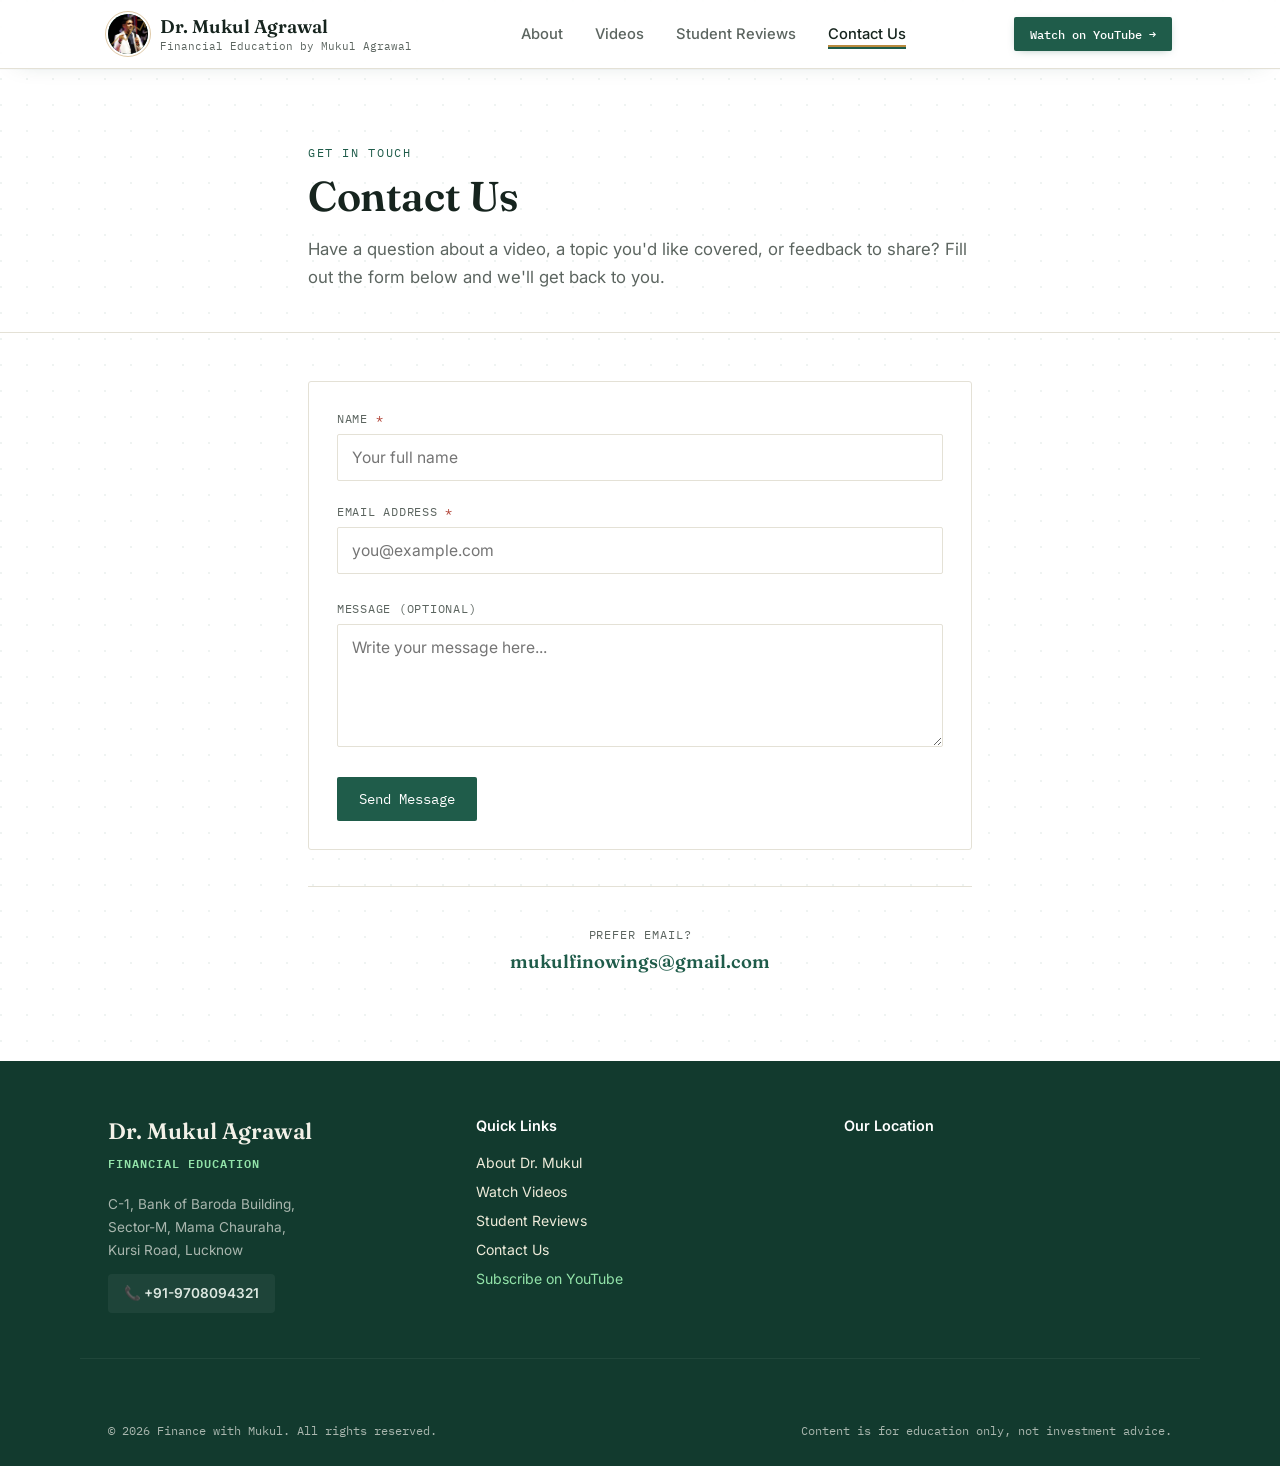
==== contact-us.html @ e3c905b5 "Initial commit" ====
﻿<!DOCTYPE html>
<html lang="en">
<head>
<meta charset="UTF-8">
<meta name="viewport" content="width=device-width, initial-scale=1.0">
<title>Contact Us — Dr. Mukul Agrawal</title>
<meta name="description" content="Financial Education by Mukul Agrawal. Learn about stock markets, mutual funds, and advanced investment strategies.">
<link rel="canonical" href="https://mukulagrawal.example.com/contact-us.html">
<meta property="og:title" content="Contact Us — Dr. Mukul Agrawal">
<meta property="og:description" content="Financial Education by Mukul Agrawal. Learn about stock markets, mutual funds, and advanced investment strategies.">
<meta property="og:type" content="website">
<meta property="og:url" content="https://mukulagrawal.example.com/contact-us.html">
<meta property="og:image" content="https://mukulagrawal.example.com/img/mukul-sir-2026.jpg">
<meta name="twitter:card" content="summary_large_image">
<meta name="twitter:title" content="Contact Us — Dr. Mukul Agrawal">
<meta name="twitter:description" content="Financial Education by Mukul Agrawal. Learn about stock markets, mutual funds, and advanced investment strategies.">
<meta name="twitter:image" content="https://mukulagrawal.example.com/img/mukul-sir-2026.jpg">

<link rel="stylesheet" href="css/style.min.css?v=1784105107753">
</head>
<body>

<div id="header-placeholder"></div>
<main>

<!-- CONTACT HERO -->
<section style="padding-top:64px;padding-bottom:24px;">
  <div class="wrap" style="max-width:720px;">
    <p class="eyebrow">Get in Touch</p>
    <h1 class="display" style="font-size:2.6rem;line-height:1.1;margin:14px 0 16px;font-weight:600;">
      Contact Us
    </h1>
    <p style="font-size:1.05rem;line-height:1.65;color:var(--muted);">
      Have a question about a video, a topic you'd like covered, or feedback to share? Fill out the
      form below and we'll get back to you.
    </p>
  </div>
</section>

<!-- CONTACT FORM -->
<section class="section-border" style="padding-top:48px;">
  <div class="wrap" style="max-width:720px;">
    <form id="contactForm" class="card" novalidate>
      <div style="margin-bottom:22px;">
        <label for="cf-name" style="display:block;font-family:'IBM Plex Mono',monospace;font-size:0.78rem;text-transform:uppercase;letter-spacing:0.06em;color:var(--muted);margin-bottom:8px;">
          Name <span style="color:#B3483C;">*</span>
        </label>
        <input type="text" id="cf-name" name="name" required
          style="width:100%;padding:13px 14px;border:1px solid var(--line);border-radius:2px;font-family:'Inter',sans-serif;font-size:0.98rem;background:var(--paper);color:var(--ink);"
          placeholder="Your full name">
        <div class="cf-error" data-for="cf-name" style="display:none;color:#B3483C;font-size:0.8rem;margin-top:6px;font-family:'IBM Plex Mono',monospace;">Please enter your name.</div>
      </div>

      <div style="margin-bottom:26px;">
        <label for="cf-email" style="display:block;font-family:'IBM Plex Mono',monospace;font-size:0.78rem;text-transform:uppercase;letter-spacing:0.06em;color:var(--muted);margin-bottom:8px;">
          Email Address <span style="color:#B3483C;">*</span>
        </label>
        <input type="email" id="cf-email" name="email" required
          style="width:100%;padding:13px 14px;border:1px solid var(--line);border-radius:2px;font-family:'Inter',sans-serif;font-size:0.98rem;background:var(--paper);color:var(--ink);"
          placeholder="you@example.com">
        <div class="cf-error" data-for="cf-email" style="display:none;color:#B3483C;font-size:0.8rem;margin-top:6px;font-family:'IBM Plex Mono',monospace;">Please enter a valid email address.</div>
      </div>

      <div style="margin-bottom:26px;">
        <label for="cf-message" style="display:block;font-family:'IBM Plex Mono',monospace;font-size:0.78rem;text-transform:uppercase;letter-spacing:0.06em;color:var(--muted);margin-bottom:8px;">
          Message (optional)
        </label>
        <textarea id="cf-message" name="message" rows="5"
          style="width:100%;padding:13px 14px;border:1px solid var(--line);border-radius:2px;font-family:'Inter',sans-serif;font-size:0.98rem;background:var(--paper);color:var(--ink);resize:vertical;"
          placeholder="Write your message here..."></textarea>
      </div>

      <button type="submit" class="btn btn-primary" style="border:none;cursor:pointer;font-size:0.88rem;">Send Message</button>
      <span id="cf-success" style="display:none;margin-left:16px;color:var(--green);font-family:'IBM Plex Mono',monospace;font-size:0.85rem;">âœ“ Thanks! Your message has been noted.</span>
    </form>

    <!-- MAIL ID OPTION -->
    <div style="margin-top:36px;padding-top:28px;border-top:1px solid var(--line);text-align:center;">
      <p class="mono" style="font-size:0.72rem;color:var(--muted);text-transform:uppercase;letter-spacing:0.08em;margin-bottom:8px;">
        Prefer email?
      </p>
      <a href="mailto:mukulfinowings@gmail.com" style="font-family:'Fraunces',serif;font-size:1.15rem;font-weight:600;color:var(--green);text-decoration:none;">
        mukulfinowings@gmail.com
      </a>
    </div>
  </div>
</section>



</main>
<div id="footer-placeholder"></div>

<script src="js/main.min.js?v=1784105107753"></script>
</body>
</html>
---- css/style.min.css ----
﻿/* --- From index.html --- */

@import url('https://fonts.googleapis.com/css2?family=Fraunces:opsz,wght@9..144,400;9..144,500;9..144,600;9..144,700&family=Inter:wght@400;500;600;700&family=IBM+Plex+Mono:wght@400;500&display=swap');

:root{
  --ink:#16241E;
  --paper:#FFFFFF;
  --paper-alt:#F7F6F1;
  --line:#E4E1D6;
  --green:#1F5C4A;
  --green-deep:#123A2E;
  --gold:#B98A3E;
  --muted:#5C6560;
}

*{box-sizing:border-box;}
html{scroll-behavior:smooth;}
body{
  margin:0;
  background:
    radial-gradient(circle at 1px 1px, rgba(31,92,74,0.07) 1px, transparent 0) 0 0/26px 26px,
    var(--paper);
  color:var(--ink);
  font-family:'Inter',sans-serif;
  -webkit-font-smoothing:antialiased;
  overflow-x:hidden;
  width:100%;
}

a{color:inherit;}

.display{
  font-family:'Fraunces',serif;
  font-optical-sizing:auto;
  letter-spacing:-0.01em;
}

.mono{
  font-family:'IBM Plex Mono',monospace;
  letter-spacing:0.02em;
}

.eyebrow{
  font-family:'IBM Plex Mono',monospace;
  font-size:0.72rem;
  letter-spacing:0.14em;
  text-transform:uppercase;
  color:var(--green);
}

/* ---------- Nav ---------- */
.nav{
  position:sticky;
  top:0;
  z-index:50;
  background:rgba(255,255,255,0.85);
  backdrop-filter:blur(14px) saturate(140%);
  -webkit-backdrop-filter:blur(14px) saturate(140%);
  border-bottom:1px solid var(--line);
  box-shadow:0 1px 0 rgba(18,58,46,0.02), 0 8px 24px -18px rgba(18,58,46,0.25);
  transition:box-shadow .25s ease, background .25s ease;
}
.nav-inner{
  max-width:1120px;
  margin:0 auto;
  padding:14px 28px;
  display:flex;
  align-items:center;
  justify-content:space-between;
  gap:20px;
}
.brand{
  display:flex;
  align-items:center;
  gap:12px;
  text-decoration:none;
  flex-shrink:0;
}
.brand-mark{
  width:40px;height:40px;
  position:relative;
  border-radius:50%;
  display:flex;align-items:center;justify-content:center;
  font-family:'Fraunces',serif;
  font-weight:700;
  font-size:1.05rem;
  color:#F3F1E8;
  flex-shrink:0;
  overflow:hidden;
  background:radial-gradient(circle at 30% 25%, var(--green) 0%, var(--green-deep) 75%);
  outline:1px solid rgba(185,138,62,0.45);
  outline-offset:2px;
  transition:outline-color .2s ease, transform .2s ease;
}
.brand-mark::before{
  content:"";
  position:absolute;
  inset:0;
  background-image:url("data:image/svg+xml,%3Csvg xmlns='http://www.w3.org/2000/svg' viewBox='0 0 40 40'%3E%3Cpolyline points='4,30 12,22 18,26 26,12 32,16 37,6' fill='none' stroke='%23B98A3E' stroke-width='1.6' stroke-linecap='round' stroke-linejoin='round' opacity='0.55'/%3E%3Cpolyline points='30,6 37,6 37,13' fill='none' stroke='%23B98A3E' stroke-width='1.6' stroke-linecap='round' stroke-linejoin='round' opacity='0.55'/%3E%3C/svg%3E");
  background-size:cover;
}
.brand-mark span{position:relative;z-index:1;}
.brand:hover .brand-mark{
  outline-color:var(--gold);
  transform:translateY(-1px);
}
.brand-mark img{
  width:100%;height:100%;
  object-fit:cover;
  border-radius:50%;
  display:block;
}
.brand-text{display:flex;flex-direction:column;gap:1px;}

/* Mobile menu toggle */
.nav-toggle{
  display:none;
  width:38px;height:38px;
  border:1px solid var(--line);
  border-radius:6px;
  background:transparent;
  align-items:center;
  justify-content:center;
  cursor:pointer;
  flex-shrink:0;
}
.nav-toggle span,
.nav-toggle span::before,
.nav-toggle span::after{
  content:"";
  display:block;
  width:18px;height:1.5px;
  background:var(--ink);
  position:relative;
  transition:transform .2s ease, opacity .2s ease, top .2s ease;
}
.nav-toggle span::before{position:absolute;top:-6px;}
.nav-toggle span::after{position:absolute;top:6px;}
.nav.is-open .nav-toggle span{background:transparent;}
.nav.is-open .nav-toggle span::before{top:0;transform:rotate(45deg);background:var(--ink);}
.nav.is-open .nav-toggle span::after{top:0;transform:rotate(-45deg);background:var(--ink);}

/* ---------- Photo frame (portrait card) ---------- */
.photo-frame{
  position:relative;
  border-radius:3px;
  overflow:hidden;
  border:1px solid var(--line);
  aspect-ratio:4/5;
}
.photo-frame img{
  width:100%;
  height:100%;
  display:block;
  object-fit:cover;
  object-position:center 30%;
}
.photo-caption{
  position:absolute;
  left:0;right:0;bottom:0;
  padding:16px 18px;
  background:linear-gradient(0deg, rgba(18,58,46,0.88) 0%, rgba(18,58,46,0) 100%);
  color:#F3F1E8;
}
.photo-caption .name{font-family:'Fraunces',serif;font-weight:600;font-size:1rem;}
.photo-caption .role{font-family:'IBM Plex Mono',monospace;font-size:0.68rem;color:#CFE3D8;margin-top:2px;}

/* ---------- Full-bleed banner section ---------- */
.banner-photo{
  position:relative;
  background-size:cover;
  background-position:center 30%;
  padding:110px 0;
  color:#fff;
}
.banner-photo::before{
  content:"";
  position:absolute;inset:0;
  background:linear-gradient(100deg, rgba(18,58,46,0.92) 0%, rgba(18,58,46,0.72) 45%, rgba(18,58,46,0.35) 100%);
}
.banner-photo .wrap{position:relative;z-index:1;}
@media (max-width:640px){
  .banner-photo{padding:70px 0;}
  .banner-photo::before{background:linear-gradient(180deg, rgba(18,58,46,0.55) 0%, rgba(18,58,46,0.9) 60%);}
}
.brand-name{
  font-family:'Fraunces',serif;
  font-weight:600;
  font-size:1.15rem;
  color:var(--ink);
}
.brand-tag{
  font-family:'IBM Plex Mono',monospace;
  font-size:0.68rem;
  color:var(--muted);
  display:none;
}
@media (min-width:560px){
  .brand-tag{display:inline-block;}
}
.nav-links{
  display:flex;
  align-items:center;
  gap:30px;
  list-style:none;
  margin:0;padding:0;
  font-size:0.9rem;
  font-weight:500;
}
.nav-links a{
  position:relative;
  text-decoration:none;
  color:var(--muted);
  padding-bottom:4px;
  white-space:nowrap;
  transition:color .15s ease;
}
.nav-links a::after{
  content:"";
  position:absolute;
  left:0;right:100%;
  bottom:0;
  height:2px;
  background:var(--green);
  transition:right .25s cubic-bezier(.4,0,.2,1);
}
.nav-links a:hover{color:var(--ink);}
.nav-links a:hover::after{right:0;}
.nav-links a.active{color:var(--ink);}
.nav-links a.active::after{right:0;background:var(--gold);}
.nav-cta{
  font-family:'IBM Plex Mono',monospace;
  font-size:0.78rem;
  font-weight:500;
  background:var(--green);
  color:#fff;
  padding:10px 18px;
  border-radius:3px;
  text-decoration:none;
  white-space:nowrap;
  display:inline-flex;
  align-items:center;
  gap:6px;
  flex-shrink:0;
  transition:background .15s ease, transform .15s ease, box-shadow .15s ease;
  box-shadow:0 2px 10px -4px rgba(31,92,74,0.5);
}
.nav-cta:hover{background:var(--green-deep);transform:translateY(-1px);box-shadow:0 6px 16px -6px rgba(18,58,46,0.55);}

@media (max-width:760px){
  .nav-inner{padding:12px 20px;}
  .nav-toggle{display:inline-flex;order:3;}
  .brand-tag{display:none;}
  .nav-links{
    order:4;
    width:100%;
    flex-direction:column;
    align-items:flex-start;
    gap:2px;
    max-height:0;
    overflow:hidden;
    opacity:0;
    transition:max-height .3s ease, opacity .2s ease;
  }
  .nav.is-open .nav-links{max-height:320px;opacity:1;margin-top:14px;}
  .nav-links li{width:100%;}
  .nav-links a{display:block;width:100%;padding:11px 2px;border-bottom:1px solid var(--line);}
  .nav-links a::after{display:none;}
  .nav-links a.active{color:var(--green);}
  .nav-cta{
    order:5;width:100%;justify-content:center;
    max-height:0;padding-top:0;padding-bottom:0;margin-top:0;
    opacity:0;overflow:hidden;
    transition:max-height .3s ease, opacity .2s ease, margin-top .3s ease, padding .3s ease;
  }
  .nav.is-open .nav-cta{max-height:52px;padding:12px 18px;margin-top:10px;opacity:1;}
}

/* ---------- Layout helpers ---------- */
.wrap{max-width:1120px;margin:0 auto;padding:0 28px;}
section{padding:88px 0;}
.section-alt{background:var(--paper-alt);}
.section-border{border-top:1px solid var(--line);}

.grid-2{display:grid;grid-template-columns:1.1fr 0.9fr;gap:64px;align-items:start;}
@media (max-width:820px){.grid-2{grid-template-columns:1fr;gap:40px;}}

@media (max-width:640px){
  .wrap{padding:0 20px;}
  section{padding:56px 0;}
}

/* ---------- Ledger ticker signature ---------- */
.ledger{
  border-top:1px solid var(--line);
  border-bottom:1px solid var(--line);
  overflow:hidden;
  background:var(--green-deep);
}
.ledger-inner{
  display:flex;
  white-space:nowrap;
  animation:scroll-ledger 32s linear infinite;
}
.ledger-item{
  font-family:'IBM Plex Mono',monospace;
  font-size:0.82rem;
  color:#EDEAD9;
  padding:14px 36px;
  display:flex;
  align-items:center;
  gap:10px;
  border-right:1px solid rgba(255,255,255,0.12);
}
.ledger-item .up{color:#7FCBA4;}
.ledger-item .down{color:#E08B7D;}
@keyframes scroll-ledger{
  from{transform:translateX(0);}
  to{transform:translateX(-50%);}
}
@media (prefers-reduced-motion:reduce){
  .ledger-inner{animation:none;}
}

/* ---------- Buttons ---------- */
.btn{
  display:inline-flex;
  align-items:center;
  gap:8px;
  font-family:'IBM Plex Mono',monospace;
  font-size:0.82rem;
  text-decoration:none;
  padding:13px 22px;
  border-radius:2px;
  transition:all .15s ease;
}
.btn-primary{background:var(--green);color:#fff;}
.btn-primary:hover{background:var(--green-deep);}
.btn-outline{border:1px solid var(--ink);color:var(--ink);}
.btn-outline:hover{background:var(--ink);color:#fff;}

/* ---------- Footer ---------- */
footer{
  background:var(--green-deep);
  color:#EDEAD9;
  padding:56px 0 28px;
}
footer .wrap{display:flex;justify-content:space-between;align-items:flex-start;flex-wrap:wrap;gap:24px;}
footer a{text-decoration:none;color:#EDEAD9;}
.footer-links{display:flex;gap:24px;list-style:none;padding:0;margin:0;font-size:0.88rem;}
.footer-bottom{
  max-width:1120px;margin:40px auto 0;padding:20px 28px 0;
  border-top:1px solid rgba(255,255,255,0.14);
  font-family:'IBM Plex Mono',monospace;
  font-size:0.72rem;
  color:#A9B6AE;
  display:flex;justify-content:space-between;flex-wrap:wrap;gap:8px;
}

/* ---------- Cards ---------- */
.card{
  background:var(--paper);
  border:1px solid var(--line);
  border-radius:3px;
  padding:28px;
}

/* ---------- Stat row ---------- */
.stats{display:grid;grid-template-columns:repeat(4,1fr);gap:1px;background:var(--line);border:1px solid var(--line);}
.stat{background:var(--paper);padding:28px 22px;}
.stat-num{font-family:'Fraunces',serif;font-size:2.1rem;font-weight:600;color:var(--green);}
.stat-label{font-family:'IBM Plex Mono',monospace;font-size:0.7rem;text-transform:uppercase;letter-spacing:0.08em;color:var(--muted);margin-top:4px;}
@media (max-width:760px){.stats{grid-template-columns:repeat(2,1fr);}}


/* --- From videos.html --- */

@import url('https://fonts.googleapis.com/css2?family=Fraunces:opsz,wght@9..144,400;9..144,500;9..144,600;9..144,700&family=Inter:wght@400;500;600;700&family=IBM+Plex+Mono:wght@400;500&display=swap');

:root{
  --ink:#16241E;
  --paper:#FFFFFF;
  --paper-alt:#F7F6F1;
  --line:#E4E1D6;
  --green:#1F5C4A;
  --green-deep:#123A2E;
  --gold:#B98A3E;
  --muted:#5C6560;
}

*{box-sizing:border-box;}
html{scroll-behavior:smooth;}
body{
  margin:0;
  background:
    radial-gradient(circle at 1px 1px, rgba(31,92,74,0.07) 1px, transparent 0) 0 0/26px 26px,
    var(--paper);
  color:var(--ink);
  font-family:'Inter',sans-serif;
  -webkit-font-smoothing:antialiased;
  overflow-x:hidden;
  width:100%;
}

a{color:inherit;}

.display{
  font-family:'Fraunces',serif;
  font-optical-sizing:auto;
  letter-spacing:-0.01em;
}

.mono{
  font-family:'IBM Plex Mono',monospace;
  letter-spacing:0.02em;
}

.eyebrow{
  font-family:'IBM Plex Mono',monospace;
  font-size:0.72rem;
  letter-spacing:0.14em;
  text-transform:uppercase;
  color:var(--green);
}

/* ---------- Nav ---------- */
.nav{
  position:sticky;
  top:0;
  z-index:50;
  background:rgba(255,255,255,0.85);
  backdrop-filter:blur(14px) saturate(140%);
  -webkit-backdrop-filter:blur(14px) saturate(140%);
  border-bottom:1px solid var(--line);
  box-shadow:0 1px 0 rgba(18,58,46,0.02), 0 8px 24px -18px rgba(18,58,46,0.25);
  transition:box-shadow .25s ease, background .25s ease;
}
.nav-inner{
  max-width:1120px;
  margin:0 auto;
  padding:14px 28px;
  display:flex;
  align-items:center;
  justify-content:space-between;
  gap:20px;
}
.brand{
  display:flex;
  align-items:center;
  gap:12px;
  text-decoration:none;
  flex-shrink:0;
}
.brand-mark{
  width:40px;height:40px;
  position:relative;
  border-radius:50%;
  display:flex;align-items:center;justify-content:center;
  font-family:'Fraunces',serif;
  font-weight:700;
  font-size:1.05rem;
  color:#F3F1E8;
  flex-shrink:0;
  overflow:hidden;
  background:radial-gradient(circle at 30% 25%, var(--green) 0%, var(--green-deep) 75%);
  outline:1px solid rgba(185,138,62,0.45);
  outline-offset:2px;
  transition:outline-color .2s ease, transform .2s ease;
}
.brand-mark::before{
  content:"";
  position:absolute;
  inset:0;
  background-image:url("data:image/svg+xml,%3Csvg xmlns='http://www.w3.org/2000/svg' viewBox='0 0 40 40'%3E%3Cpolyline points='4,30 12,22 18,26 26,12 32,16 37,6' fill='none' stroke='%23B98A3E' stroke-width='1.6' stroke-linecap='round' stroke-linejoin='round' opacity='0.55'/%3E%3Cpolyline points='30,6 37,6 37,13' fill='none' stroke='%23B98A3E' stroke-width='1.6' stroke-linecap='round' stroke-linejoin='round' opacity='0.55'/%3E%3C/svg%3E");
  background-size:cover;
}
.brand-mark span{position:relative;z-index:1;}
.brand:hover .brand-mark{
  outline-color:var(--gold);
  transform:translateY(-1px);
}
.brand-mark img{
  width:100%;height:100%;
  object-fit:cover;
  border-radius:50%;
  display:block;
}
.brand-text{display:flex;flex-direction:column;gap:1px;}

/* Mobile menu toggle */
.nav-toggle{
  display:none;
  width:38px;height:38px;
  border:1px solid var(--line);
  border-radius:6px;
  background:transparent;
  align-items:center;
  justify-content:center;
  cursor:pointer;
  flex-shrink:0;
}
.nav-toggle span,
.nav-toggle span::before,
.nav-toggle span::after{
  content:"";
  display:block;
  width:18px;height:1.5px;
  background:var(--ink);
  position:relative;
  transition:transform .2s ease, opacity .2s ease, top .2s ease;
}
.nav-toggle span::before{position:absolute;top:-6px;}
.nav-toggle span::after{position:absolute;top:6px;}
.nav.is-open .nav-toggle span{background:transparent;}
.nav.is-open .nav-toggle span::before{top:0;transform:rotate(45deg);background:var(--ink);}
.nav.is-open .nav-toggle span::after{top:0;transform:rotate(-45deg);background:var(--ink);}

/* ---------- Photo frame (portrait card) ---------- */
.photo-frame{
  position:relative;
  border-radius:3px;
  overflow:hidden;
  border:1px solid var(--line);
}
.photo-frame img{
  width:100%;
  display:block;
  object-fit:cover;
}
.photo-caption{
  position:absolute;
  left:0;right:0;bottom:0;
  padding:16px 18px;
  background:linear-gradient(0deg, rgba(18,58,46,0.88) 0%, rgba(18,58,46,0) 100%);
  color:#F3F1E8;
}
.photo-caption .name{font-family:'Fraunces',serif;font-weight:600;font-size:1rem;}
.photo-caption .role{font-family:'IBM Plex Mono',monospace;font-size:0.68rem;color:#CFE3D8;margin-top:2px;}

/* ---------- Full-bleed banner section ---------- */
.banner-photo{
  position:relative;
  background-size:cover;
  background-position:center 30%;
  padding:110px 0;
  color:#fff;
}
.banner-photo::before{
  content:"";
  position:absolute;inset:0;
  background:linear-gradient(100deg, rgba(18,58,46,0.92) 0%, rgba(18,58,46,0.72) 45%, rgba(18,58,46,0.35) 100%);
}
.banner-photo .wrap{position:relative;z-index:1;}
@media (max-width:640px){
  .banner-photo{padding:70px 0;}
  .banner-photo::before{background:linear-gradient(180deg, rgba(18,58,46,0.55) 0%, rgba(18,58,46,0.9) 60%);}
}
.brand-text{display:flex;flex-direction:column;gap:1px;}
.brand-name{
  font-family:'Fraunces',serif;
  font-weight:600;
  font-size:1.15rem;
  color:var(--ink);
}
.brand-tag{
  font-family:'IBM Plex Mono',monospace;
  font-size:0.68rem;
  color:var(--muted);
  display:none;
}
@media (min-width:560px){
  .brand-tag{display:inline-block;}
}
.nav-links{
  display:flex;
  gap:32px;
  list-style:none;
  margin:0;padding:0;
  font-size:0.92rem;
  font-weight:500;
  flex-wrap:wrap;
}
.nav-links a{
  text-decoration:none;
  color:var(--muted);
  padding-bottom:4px;
  border-bottom:2px solid transparent;
  transition:color .15s ease, border-color .15s ease;
  white-space:nowrap;
}
.nav-links a:hover{color:var(--ink);}
.nav-links a.active{color:var(--ink);border-color:var(--green);}
.nav-cta{
  font-family:'IBM Plex Mono',monospace;
  font-size:0.78rem;
  background:var(--green);
  color:#fff;
  padding:9px 16px;
  border-radius:2px;
  text-decoration:none;
  white-space:nowrap;
}
.nav-cta:hover{background:var(--green-deep);}

@media (max-width:760px){
  .nav-inner{flex-wrap:wrap;row-gap:12px;padding:14px 20px;}
  .nav-links{order:3;width:100%;gap:20px;font-size:0.85rem;justify-content:flex-start;}
  .nav-cta{font-size:0.72rem;padding:8px 12px;}
  .brand-tag{display:none;}
}

/* ---------- Layout helpers ---------- */
.wrap{max-width:1120px;margin:0 auto;padding:0 28px;}
section{padding:88px 0;}
.section-alt{background:var(--paper-alt);}
.section-border{border-top:1px solid var(--line);}

.grid-2{display:grid;grid-template-columns:1.1fr 0.9fr;gap:64px;align-items:start;}
@media (max-width:820px){.grid-2{grid-template-columns:1fr;gap:40px;}}

@media (max-width:640px){
  .wrap{padding:0 20px;}
  section{padding:56px 0;}
}

/* ---------- Ledger ticker signature ---------- */
.ledger{
  border-top:1px solid var(--line);
  border-bottom:1px solid var(--line);
  overflow:hidden;
  background:var(--green-deep);
}
.ledger-inner{
  display:flex;
  white-space:nowrap;
  animation:scroll-ledger 32s linear infinite;
}
.ledger-item{
  font-family:'IBM Plex Mono',monospace;
  font-size:0.82rem;
  color:#EDEAD9;
  padding:14px 36px;
  display:flex;
  align-items:center;
  gap:10px;
  border-right:1px solid rgba(255,255,255,0.12);
}
.ledger-item .up{color:#7FCBA4;}
.ledger-item .down{color:#E08B7D;}
@keyframes scroll-ledger{
  from{transform:translateX(0);}
  to{transform:translateX(-50%);}
}
@media (prefers-reduced-motion:reduce){
  .ledger-inner{animation:none;}
}

/* ---------- Buttons ---------- */
.btn{
  display:inline-flex;
  align-items:center;
  gap:8px;
  font-family:'IBM Plex Mono',monospace;
  font-size:0.82rem;
  text-decoration:none;
  padding:13px 22px;
  border-radius:2px;
  transition:all .15s ease;
}
.btn-primary{background:var(--green);color:#fff;}
.btn-primary:hover{background:var(--green-deep);}
.btn-outline{border:1px solid var(--ink);color:var(--ink);}
.btn-outline:hover{background:var(--ink);color:#fff;}

/* ---------- Footer ---------- */
footer{
  background:var(--green-deep);
  color:#EDEAD9;
  padding:56px 0 28px;
}
footer .wrap{display:flex;justify-content:space-between;align-items:flex-start;flex-wrap:wrap;gap:24px;}
footer a{text-decoration:none;color:#EDEAD9;}
.footer-links{display:flex;gap:24px;list-style:none;padding:0;margin:0;font-size:0.88rem;}
.footer-bottom{
  max-width:1120px;margin:40px auto 0;padding:20px 28px 0;
  border-top:1px solid rgba(255,255,255,0.14);
  font-family:'IBM Plex Mono',monospace;
  font-size:0.72rem;
  color:#A9B6AE;
  display:flex;justify-content:space-between;flex-wrap:wrap;gap:8px;
}

/* ---------- Cards ---------- */
.card{
  background:var(--paper);
  border:1px solid var(--line);
  border-radius:3px;
  padding:28px;
}

/* ---------- Stat row ---------- */
.stats{display:grid;grid-template-columns:repeat(4,1fr);gap:1px;background:var(--line);border:1px solid var(--line);}
.stat{background:var(--paper);padding:28px 22px;}
.stat-num{font-family:'Fraunces',serif;font-size:2.1rem;font-weight:600;color:var(--green);}
.stat-label{font-family:'IBM Plex Mono',monospace;font-size:0.7rem;text-transform:uppercase;letter-spacing:0.08em;color:var(--muted);margin-top:4px;}
@media (max-width:760px){.stats{grid-template-columns:repeat(2,1fr);}}


/* --- From reviews.html --- */

@import url('https://fonts.googleapis.com/css2?family=Fraunces:opsz,wght@9..144,400;9..144,500;9..144,600;9..144,700&family=Inter:wght@400;500;600;700&family=IBM+Plex+Mono:wght@400;500&display=swap');

:root{
  --ink:#16241E;
  --paper:#FFFFFF;
  --paper-alt:#F7F6F1;
  --line:#E4E1D6;
  --green:#1F5C4A;
  --green-deep:#123A2E;
  --gold:#B98A3E;
  --muted:#5C6560;
}

*{box-sizing:border-box;}
html{scroll-behavior:smooth;}
body{
  margin:0;
  background:
    radial-gradient(circle at 1px 1px, rgba(31,92,74,0.07) 1px, transparent 0) 0 0/26px 26px,
    var(--paper);
  color:var(--ink);
  font-family:'Inter',sans-serif;
  -webkit-font-smoothing:antialiased;
  overflow-x:hidden;
  width:100%;
}

a{color:inherit;}

.display{
  font-family:'Fraunces',serif;
  font-optical-sizing:auto;
  letter-spacing:-0.01em;
}

.mono{
  font-family:'IBM Plex Mono',monospace;
  letter-spacing:0.02em;
}

.eyebrow{
  font-family:'IBM Plex Mono',monospace;
  font-size:0.72rem;
  letter-spacing:0.14em;
  text-transform:uppercase;
  color:var(--green);
}

/* ---------- Nav ---------- */
.nav{
  position:sticky;
  top:0;
  z-index:50;
  background:rgba(255,255,255,0.85);
  backdrop-filter:blur(14px) saturate(140%);
  -webkit-backdrop-filter:blur(14px) saturate(140%);
  border-bottom:1px solid var(--line);
  box-shadow:0 1px 0 rgba(18,58,46,0.02), 0 8px 24px -18px rgba(18,58,46,0.25);
  transition:box-shadow .25s ease, background .25s ease;
}
.nav-inner{
  max-width:1120px;
  margin:0 auto;
  padding:14px 28px;
  display:flex;
  align-items:center;
  justify-content:space-between;
  gap:20px;
}
.brand{
  display:flex;
  align-items:center;
  gap:12px;
  text-decoration:none;
  flex-shrink:0;
}
.brand-mark{
  width:40px;height:40px;
  position:relative;
  border-radius:50%;
  display:flex;align-items:center;justify-content:center;
  font-family:'Fraunces',serif;
  font-weight:700;
  font-size:1.05rem;
  color:#F3F1E8;
  flex-shrink:0;
  overflow:hidden;
  background:radial-gradient(circle at 30% 25%, var(--green) 0%, var(--green-deep) 75%);
  outline:1px solid rgba(185,138,62,0.45);
  outline-offset:2px;
  transition:outline-color .2s ease, transform .2s ease;
}
.brand-mark::before{
  content:"";
  position:absolute;
  inset:0;
  background-image:url("data:image/svg+xml,%3Csvg xmlns='http://www.w3.org/2000/svg' viewBox='0 0 40 40'%3E%3Cpolyline points='4,30 12,22 18,26 26,12 32,16 37,6' fill='none' stroke='%23B98A3E' stroke-width='1.6' stroke-linecap='round' stroke-linejoin='round' opacity='0.55'/%3E%3Cpolyline points='30,6 37,6 37,13' fill='none' stroke='%23B98A3E' stroke-width='1.6' stroke-linecap='round' stroke-linejoin='round' opacity='0.55'/%3E%3C/svg%3E");
  background-size:cover;
}
.brand-mark span{position:relative;z-index:1;}
.brand:hover .brand-mark{
  outline-color:var(--gold);
  transform:translateY(-1px);
}
.brand-mark img{
  width:100%;height:100%;
  object-fit:cover;
  border-radius:50%;
  display:block;
}
.brand-text{display:flex;flex-direction:column;gap:1px;}

/* Mobile menu toggle */
.nav-toggle{
  display:none;
  width:38px;height:38px;
  border:1px solid var(--line);
  border-radius:6px;
  background:transparent;
  align-items:center;
  justify-content:center;
  cursor:pointer;
  flex-shrink:0;
}
.nav-toggle span,
.nav-toggle span::before,
.nav-toggle span::after{
  content:"";
  display:block;
  width:18px;height:1.5px;
  background:var(--ink);
  position:relative;
  transition:transform .2s ease, opacity .2s ease, top .2s ease;
}
.nav-toggle span::before{position:absolute;top:-6px;}
.nav-toggle span::after{position:absolute;top:6px;}
.nav.is-open .nav-toggle span{background:transparent;}
.nav.is-open .nav-toggle span::before{top:0;transform:rotate(45deg);background:var(--ink);}
.nav.is-open .nav-toggle span::after{top:0;transform:rotate(-45deg);background:var(--ink);}

/* ---------- Photo frame (portrait card) ---------- */
.photo-frame{
  position:relative;
  border-radius:3px;
  overflow:hidden;
  border:1px solid var(--line);
}
.photo-frame img{
  width:100%;
  display:block;
  object-fit:cover;
}
.photo-caption{
  position:absolute;
  left:0;right:0;bottom:0;
  padding:16px 18px;
  background:linear-gradient(0deg, rgba(18,58,46,0.88) 0%, rgba(18,58,46,0) 100%);
  color:#F3F1E8;
}
.photo-caption .name{font-family:'Fraunces',serif;font-weight:600;font-size:1rem;}
.photo-caption .role{font-family:'IBM Plex Mono',monospace;font-size:0.68rem;color:#CFE3D8;margin-top:2px;}

/* ---------- Full-bleed banner section ---------- */
.banner-photo{
  position:relative;
  background-size:cover;
  background-position:center 30%;
  padding:110px 0;
  color:#fff;
}
.banner-photo::before{
  content:"";
  position:absolute;inset:0;
  background:linear-gradient(100deg, rgba(18,58,46,0.92) 0%, rgba(18,58,46,0.72) 45%, rgba(18,58,46,0.35) 100%);
}
.banner-photo .wrap{position:relative;z-index:1;}
@media (max-width:640px){
  .banner-photo{padding:70px 0;}
  .banner-photo::before{background:linear-gradient(180deg, rgba(18,58,46,0.55) 0%, rgba(18,58,46,0.9) 60%);}
}
.brand-text{display:flex;flex-direction:column;gap:1px;}
.brand-name{
  font-family:'Fraunces',serif;
  font-weight:600;
  font-size:1.15rem;
  color:var(--ink);
}
.brand-tag{
  font-family:'IBM Plex Mono',monospace;
  font-size:0.68rem;
  color:var(--muted);
  display:none;
}
@media (min-width:560px){
  .brand-tag{display:inline-block;}
}
.nav-links{
  display:flex;
  gap:32px;
  list-style:none;
  margin:0;padding:0;
  font-size:0.92rem;
  font-weight:500;
  flex-wrap:wrap;
}
.nav-links a{
  text-decoration:none;
  color:var(--muted);
  padding-bottom:4px;
  border-bottom:2px solid transparent;
  transition:color .15s ease, border-color .15s ease;
  white-space:nowrap;
}
.nav-links a:hover{color:var(--ink);}
.nav-links a.active{color:var(--ink);border-color:var(--green);}
.nav-cta{
  font-family:'IBM Plex Mono',monospace;
  font-size:0.78rem;
  background:var(--green);
  color:#fff;
  padding:9px 16px;
  border-radius:2px;
  text-decoration:none;
  white-space:nowrap;
}
.nav-cta:hover{background:var(--green-deep);}

@media (max-width:760px){
  .nav-inner{flex-wrap:wrap;row-gap:12px;padding:14px 20px;}
  .nav-links{order:3;width:100%;gap:20px;font-size:0.85rem;justify-content:flex-start;}
  .nav-cta{font-size:0.72rem;padding:8px 12px;}
  .brand-tag{display:none;}
}

/* ---------- Layout helpers ---------- */
.wrap{max-width:1120px;margin:0 auto;padding:0 28px;}
section{padding:88px 0;}
.section-alt{background:var(--paper-alt);}
.section-border{border-top:1px solid var(--line);}

.grid-2{display:grid;grid-template-columns:1.1fr 0.9fr;gap:64px;align-items:start;}
@media (max-width:820px){.grid-2{grid-template-columns:1fr;gap:40px;}}

@media (max-width:640px){
  .wrap{padding:0 20px;}
  section{padding:56px 0;}
}

/* ---------- Ledger ticker signature ---------- */
.ledger{
  border-top:1px solid var(--line);
  border-bottom:1px solid var(--line);
  overflow:hidden;
  background:var(--green-deep);
}
.ledger-inner{
  display:flex;
  white-space:nowrap;
  animation:scroll-ledger 32s linear infinite;
}
.ledger-item{
  font-family:'IBM Plex Mono',monospace;
  font-size:0.82rem;
  color:#EDEAD9;
  padding:14px 36px;
  display:flex;
  align-items:center;
  gap:10px;
  border-right:1px solid rgba(255,255,255,0.12);
}
.ledger-item .up{color:#7FCBA4;}
.ledger-item .down{color:#E08B7D;}
@keyframes scroll-ledger{
  from{transform:translateX(0);}
  to{transform:translateX(-50%);}
}
@media (prefers-reduced-motion:reduce){
  .ledger-inner{animation:none;}
}

/* ---------- Buttons ---------- */
.btn{
  display:inline-flex;
  align-items:center;
  gap:8px;
  font-family:'IBM Plex Mono',monospace;
  font-size:0.82rem;
  text-decoration:none;
  padding:13px 22px;
  border-radius:2px;
  transition:all .15s ease;
}
.btn-primary{background:var(--green);color:#fff;}
.btn-primary:hover{background:var(--green-deep);}
.btn-outline{border:1px solid var(--ink);color:var(--ink);}
.btn-outline:hover{background:var(--ink);color:#fff;}

/* ---------- Footer ---------- */
footer{
  background:var(--green-deep);
  color:#EDEAD9;
  padding:56px 0 28px;
}
footer .wrap{display:flex;justify-content:space-between;align-items:flex-start;flex-wrap:wrap;gap:24px;}
footer a{text-decoration:none;color:#EDEAD9;}
.footer-links{display:flex;gap:24px;list-style:none;padding:0;margin:0;font-size:0.88rem;}
.footer-bottom{
  max-width:1120px;margin:40px auto 0;padding:20px 28px 0;
  border-top:1px solid rgba(255,255,255,0.14);
  font-family:'IBM Plex Mono',monospace;
  font-size:0.72rem;
  color:#A9B6AE;
  display:flex;justify-content:space-between;flex-wrap:wrap;gap:8px;
}

/* ---------- Cards ---------- */
.card{
  background:var(--paper);
  border:1px solid var(--line);
  border-radius:3px;
  padding:28px;
}

/* ---------- Stat row ---------- */
.stats{display:grid;grid-template-columns:repeat(4,1fr);gap:1px;background:var(--line);border:1px solid var(--line);}
.stat{background:var(--paper);padding:28px 22px;}
.stat-num{font-family:'Fraunces',serif;font-size:2.1rem;font-weight:600;color:var(--green);}
.stat-label{font-family:'IBM Plex Mono',monospace;font-size:0.7rem;text-transform:uppercase;letter-spacing:0.08em;color:var(--muted);margin-top:4px;}
@media (max-width:760px){.stats{grid-template-columns:repeat(2,1fr);}}


/* --- From contact-us.html --- */

@import url('https://fonts.googleapis.com/css2?family=Fraunces:opsz,wght@9..144,400;9..144,500;9..144,600;9..144,700&family=Inter:wght@400;500;600;700&family=IBM+Plex+Mono:wght@400;500&display=swap');

:root{
  --ink:#16241E;
  --paper:#FFFFFF;
  --paper-alt:#F7F6F1;
  --line:#E4E1D6;
  --green:#1F5C4A;
  --green-deep:#123A2E;
  --gold:#B98A3E;
  --muted:#5C6560;
}

*{box-sizing:border-box;}
html{scroll-behavior:smooth;}
body{
  margin:0;
  background:
    radial-gradient(circle at 1px 1px, rgba(31,92,74,0.07) 1px, transparent 0) 0 0/26px 26px,
    var(--paper);
  color:var(--ink);
  font-family:'Inter',sans-serif;
  -webkit-font-smoothing:antialiased;
  overflow-x:hidden;
  width:100%;
}

a{color:inherit;}

.display{
  font-family:'Fraunces',serif;
  font-optical-sizing:auto;
  letter-spacing:-0.01em;
}

.mono{
  font-family:'IBM Plex Mono',monospace;
  letter-spacing:0.02em;
}

.eyebrow{
  font-family:'IBM Plex Mono',monospace;
  font-size:0.72rem;
  letter-spacing:0.14em;
  text-transform:uppercase;
  color:var(--green);
}

/* ---------- Nav ---------- */
.nav{
  position:sticky;
  top:0;
  z-index:50;
  background:rgba(255,255,255,0.85);
  backdrop-filter:blur(14px) saturate(140%);
  -webkit-backdrop-filter:blur(14px) saturate(140%);
  border-bottom:1px solid var(--line);
  box-shadow:0 1px 0 rgba(18,58,46,0.02), 0 8px 24px -18px rgba(18,58,46,0.25);
  transition:box-shadow .25s ease, background .25s ease;
}
.nav-inner{
  max-width:1120px;
  margin:0 auto;
  padding:14px 28px;
  display:flex;
  align-items:center;
  justify-content:space-between;
  gap:20px;
}
.brand{
  display:flex;
  align-items:center;
  gap:12px;
  text-decoration:none;
  flex-shrink:0;
}
.brand-mark{
  width:40px;height:40px;
  position:relative;
  border-radius:50%;
  display:flex;align-items:center;justify-content:center;
  font-family:'Fraunces',serif;
  font-weight:700;
  font-size:1.05rem;
  color:#F3F1E8;
  flex-shrink:0;
  overflow:hidden;
  background:radial-gradient(circle at 30% 25%, var(--green) 0%, var(--green-deep) 75%);
  outline:1px solid rgba(185,138,62,0.45);
  outline-offset:2px;
  transition:outline-color .2s ease, transform .2s ease;
}
.brand-mark::before{
  content:"";
  position:absolute;
  inset:0;
  background-image:url("data:image/svg+xml,%3Csvg xmlns='http://www.w3.org/2000/svg' viewBox='0 0 40 40'%3E%3Cpolyline points='4,30 12,22 18,26 26,12 32,16 37,6' fill='none' stroke='%23B98A3E' stroke-width='1.6' stroke-linecap='round' stroke-linejoin='round' opacity='0.55'/%3E%3Cpolyline points='30,6 37,6 37,13' fill='none' stroke='%23B98A3E' stroke-width='1.6' stroke-linecap='round' stroke-linejoin='round' opacity='0.55'/%3E%3C/svg%3E");
  background-size:cover;
}
.brand-mark span{position:relative;z-index:1;}
.brand:hover .brand-mark{
  outline-color:var(--gold);
  transform:translateY(-1px);
}
.brand-mark img{
  width:100%;height:100%;
  object-fit:cover;
  border-radius:50%;
  display:block;
}
.brand-text{display:flex;flex-direction:column;gap:1px;}

/* Mobile menu toggle */
.nav-toggle{
  display:none;
  width:38px;height:38px;
  border:1px solid var(--line);
  border-radius:6px;
  background:transparent;
  align-items:center;
  justify-content:center;
  cursor:pointer;
  flex-shrink:0;
}
.nav-toggle span,
.nav-toggle span::before,
.nav-toggle span::after{
  content:"";
  display:block;
  width:18px;height:1.5px;
  background:var(--ink);
  position:relative;
  transition:transform .2s ease, opacity .2s ease, top .2s ease;
}
.nav-toggle span::before{position:absolute;top:-6px;}
.nav-toggle span::after{position:absolute;top:6px;}
.nav.is-open .nav-toggle span{background:transparent;}
.nav.is-open .nav-toggle span::before{top:0;transform:rotate(45deg);background:var(--ink);}
.nav.is-open .nav-toggle span::after{top:0;transform:rotate(-45deg);background:var(--ink);}

/* ---------- Photo frame (portrait card) ---------- */
.photo-frame{
  position:relative;
  border-radius:3px;
  overflow:hidden;
  border:1px solid var(--line);
}
.photo-frame img{
  width:100%;
  display:block;
  object-fit:cover;
}
.photo-caption{
  position:absolute;
  left:0;right:0;bottom:0;
  padding:16px 18px;
  background:linear-gradient(0deg, rgba(18,58,46,0.88) 0%, rgba(18,58,46,0) 100%);
  color:#F3F1E8;
}
.photo-caption .name{font-family:'Fraunces',serif;font-weight:600;font-size:1rem;}
.photo-caption .role{font-family:'IBM Plex Mono',monospace;font-size:0.68rem;color:#CFE3D8;margin-top:2px;}

/* ---------- Full-bleed banner section ---------- */
.banner-photo{
  position:relative;
  background-size:cover;
  background-position:center 30%;
  padding:110px 0;
  color:#fff;
}
.banner-photo::before{
  content:"";
  position:absolute;inset:0;
  background:linear-gradient(100deg, rgba(18,58,46,0.92) 0%, rgba(18,58,46,0.72) 45%, rgba(18,58,46,0.35) 100%);
}
.banner-photo .wrap{position:relative;z-index:1;}
@media (max-width:640px){
  .banner-photo{padding:70px 0;}
  .banner-photo::before{background:linear-gradient(180deg, rgba(18,58,46,0.55) 0%, rgba(18,58,46,0.9) 60%);}
}
.brand-text{display:flex;flex-direction:column;gap:1px;}
.brand-name{
  font-family:'Fraunces',serif;
  font-weight:600;
  font-size:1.15rem;
  color:var(--ink);
}
.brand-tag{
  font-family:'IBM Plex Mono',monospace;
  font-size:0.68rem;
  color:var(--muted);
  display:none;
}
@media (min-width:560px){
  .brand-tag{display:inline-block;}
}
.nav-links{
  display:flex;
  gap:32px;
  list-style:none;
  margin:0;padding:0;
  font-size:0.92rem;
  font-weight:500;
  flex-wrap:wrap;
}
.nav-links a{
  text-decoration:none;
  color:var(--muted);
  padding-bottom:4px;
  border-bottom:2px solid transparent;
  transition:color .15s ease, border-color .15s ease;
  white-space:nowrap;
}
.nav-links a:hover{color:var(--ink);}
.nav-links a.active{color:var(--ink);border-color:var(--green);}
.nav-cta{
  font-family:'IBM Plex Mono',monospace;
  font-size:0.78rem;
  background:var(--green);
  color:#fff;
  padding:9px 16px;
  border-radius:2px;
  text-decoration:none;
  white-space:nowrap;
}
.nav-cta:hover{background:var(--green-deep);}

@media (max-width:760px){
  .nav-inner{flex-wrap:wrap;row-gap:12px;padding:14px 20px;}
  .nav-links{order:3;width:100%;gap:20px;font-size:0.85rem;justify-content:flex-start;}
  .nav-cta{font-size:0.72rem;padding:8px 12px;}
  .brand-tag{display:none;}
}

/* ---------- Layout helpers ---------- */
.wrap{max-width:1120px;margin:0 auto;padding:0 28px;}
section{padding:88px 0;}
.section-alt{background:var(--paper-alt);}
.section-border{border-top:1px solid var(--line);}

.grid-2{display:grid;grid-template-columns:1.1fr 0.9fr;gap:64px;align-items:start;}
@media (max-width:820px){.grid-2{grid-template-columns:1fr;gap:40px;}}

@media (max-width:640px){
  .wrap{padding:0 20px;}
  section{padding:56px 0;}
}

/* ---------- Ledger ticker signature ---------- */
.ledger{
  border-top:1px solid var(--line);
  border-bottom:1px solid var(--line);
  overflow:hidden;
  background:var(--green-deep);
}
.ledger-inner{
  display:flex;
  white-space:nowrap;
  animation:scroll-ledger 32s linear infinite;
}
.ledger-item{
  font-family:'IBM Plex Mono',monospace;
  font-size:0.82rem;
  color:#EDEAD9;
  padding:14px 36px;
  display:flex;
  align-items:center;
  gap:10px;
  border-right:1px solid rgba(255,255,255,0.12);
}
.ledger-item .up{color:#7FCBA4;}
.ledger-item .down{color:#E08B7D;}
@keyframes scroll-ledger{
  from{transform:translateX(0);}
  to{transform:translateX(-50%);}
}
@media (prefers-reduced-motion:reduce){
  .ledger-inner{animation:none;}
}

/* ---------- Buttons ---------- */
.btn{
  display:inline-flex;
  align-items:center;
  gap:8px;
  font-family:'IBM Plex Mono',monospace;
  font-size:0.82rem;
  text-decoration:none;
  padding:13px 22px;
  border-radius:2px;
  transition:all .15s ease;
}
.btn-primary{background:var(--green);color:#fff;}
.btn-primary:hover{background:var(--green-deep);}
.btn-outline{border:1px solid var(--ink);color:var(--ink);}
.btn-outline:hover{background:var(--ink);color:#fff;}

/* ---------- Footer ---------- */
footer{
  background:var(--green-deep);
  color:#EDEAD9;
  padding:56px 0 28px;
}
footer .wrap{display:flex;justify-content:space-between;align-items:flex-start;flex-wrap:wrap;gap:24px;}
footer a{text-decoration:none;color:#EDEAD9;}
.footer-links{display:flex;gap:24px;list-style:none;padding:0;margin:0;font-size:0.88rem;}
.footer-bottom{
  max-width:1120px;margin:40px auto 0;padding:20px 28px 0;
  border-top:1px solid rgba(255,255,255,0.14);
  font-family:'IBM Plex Mono',monospace;
  font-size:0.72rem;
  color:#A9B6AE;
  display:flex;justify-content:space-between;flex-wrap:wrap;gap:8px;
}

/* ---------- Cards ---------- */
.card{
  background:var(--paper);
  border:1px solid var(--line);
  border-radius:3px;
  padding:28px;
}

/* ---------- Stat row ---------- */
.stats{display:grid;grid-template-columns:repeat(4,1fr);gap:1px;background:var(--line);border:1px solid var(--line);}
.stat{background:var(--paper);padding:28px 22px;}
.stat-num{font-family:'Fraunces',serif;font-size:2.1rem;font-weight:600;color:var(--green);}
.stat-label{font-family:'IBM Plex Mono',monospace;font-size:0.7rem;text-transform:uppercase;letter-spacing:0.08em;color:var(--muted);margin-top:4px;}
@media (max-width:760px){.stats{grid-template-columns:repeat(2,1fr);}}
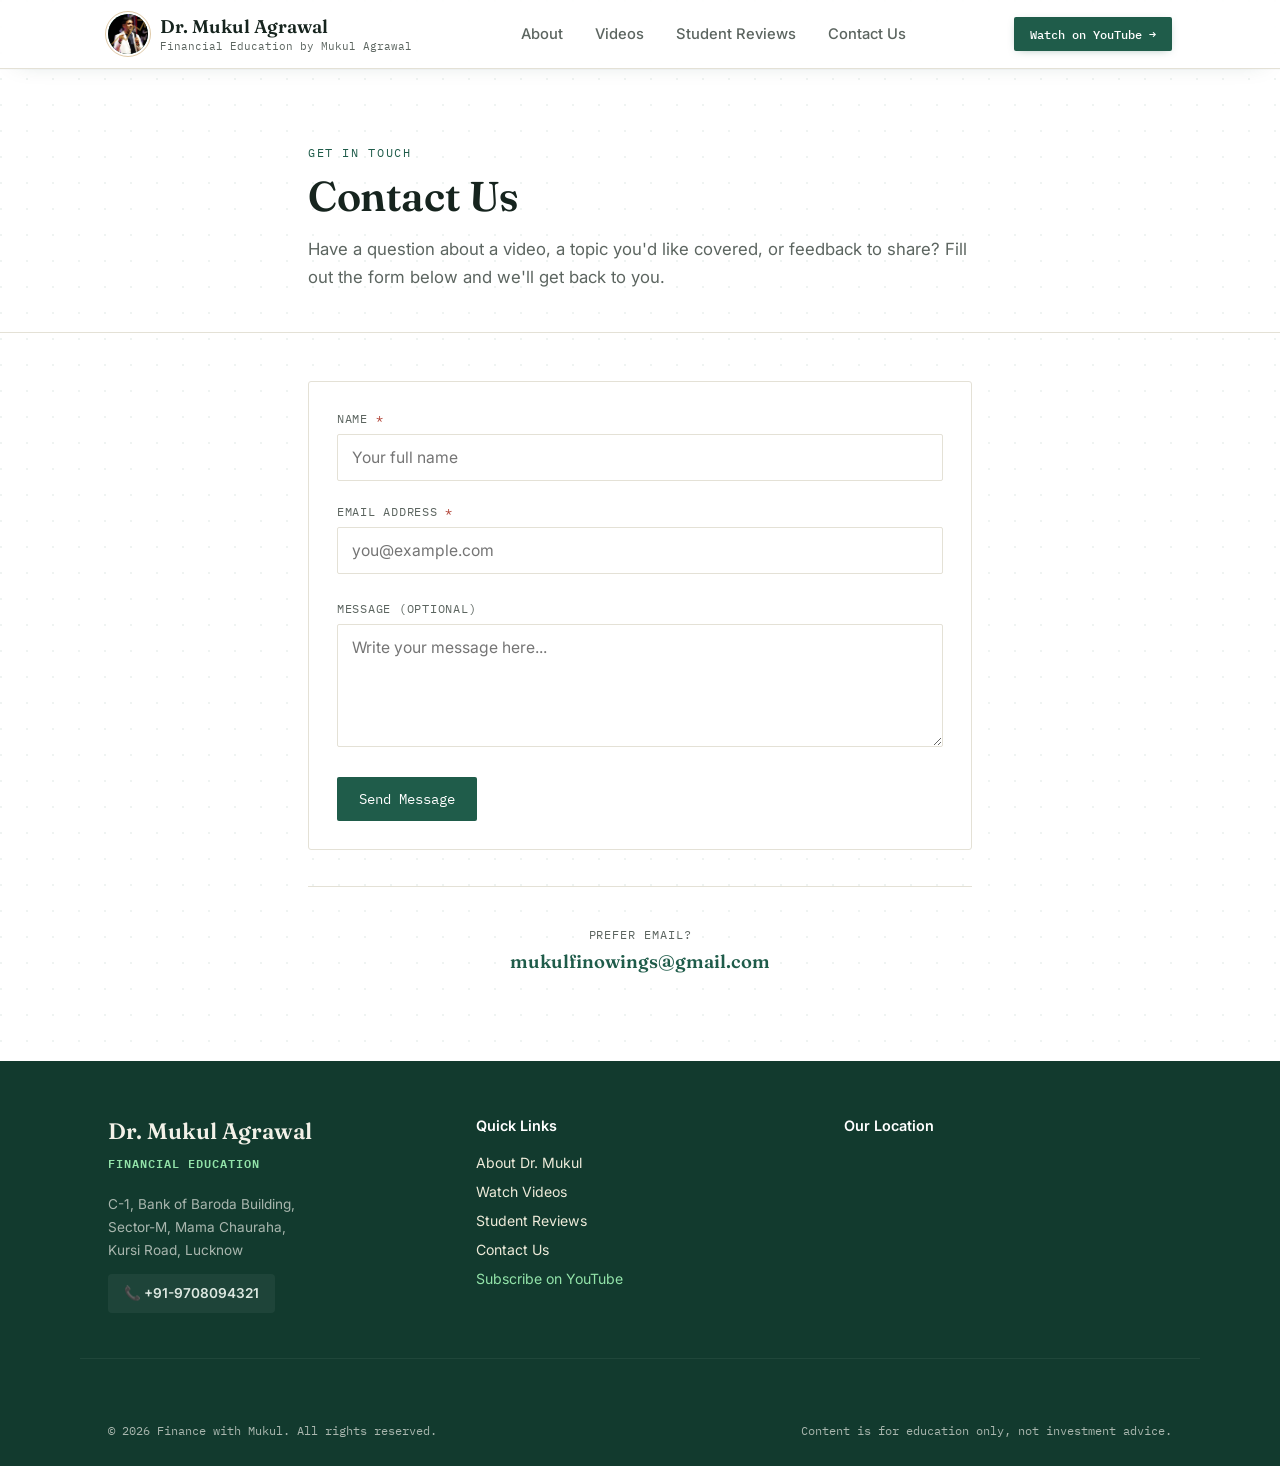
==== commit 07c38055: "Remove .html from URLs and add vercel.json for cleanUrls" ====
--- a/contact-us.html
+++ b/contact-us.html
@@ -1,18 +1,18 @@
-﻿<!DOCTYPE html>
+<!DOCTYPE html>
 <html lang="en">
 <head>
 <meta charset="UTF-8">
 <meta name="viewport" content="width=device-width, initial-scale=1.0">
-<title>Contact Us — Dr. Mukul Agrawal</title>
+<title>Contact Us - Dr. Mukul Agrawal</title>
 <meta name="description" content="Financial Education by Mukul Agrawal. Learn about stock markets, mutual funds, and advanced investment strategies.">
-<link rel="canonical" href="https://mukulagrawal.example.com/contact-us.html">
-<meta property="og:title" content="Contact Us — Dr. Mukul Agrawal">
+<link rel="canonical" href="https://mukulagrawal.example.com/contact-us">
+<meta property="og:title" content="Contact Us - Dr. Mukul Agrawal">
 <meta property="og:description" content="Financial Education by Mukul Agrawal. Learn about stock markets, mutual funds, and advanced investment strategies.">
 <meta property="og:type" content="website">
-<meta property="og:url" content="https://mukulagrawal.example.com/contact-us.html">
+<meta property="og:url" content="https://mukulagrawal.example.com/contact-us">
 <meta property="og:image" content="https://mukulagrawal.example.com/img/mukul-sir-2026.jpg">
 <meta name="twitter:card" content="summary_large_image">
-<meta name="twitter:title" content="Contact Us — Dr. Mukul Agrawal">
+<meta name="twitter:title" content="Contact Us - Dr. Mukul Agrawal">
 <meta name="twitter:description" content="Financial Education by Mukul Agrawal. Learn about stock markets, mutual funds, and advanced investment strategies.">
 <meta name="twitter:image" content="https://mukulagrawal.example.com/img/mukul-sir-2026.jpg">
 
@@ -71,7 +71,7 @@
       </div>
 
       <button type="submit" class="btn btn-primary" style="border:none;cursor:pointer;font-size:0.88rem;">Send Message</button>
-      <span id="cf-success" style="display:none;margin-left:16px;color:var(--green);font-family:'IBM Plex Mono',monospace;font-size:0.85rem;">âœ“ Thanks! Your message has been noted.</span>
+      <span id="cf-success" style="display:none;margin-left:16px;color:var(--green);font-family:'IBM Plex Mono',monospace;font-size:0.85rem;">&#10003; Thanks! Your message has been noted.</span>
     </form>
 
     <!-- MAIL ID OPTION -->
--- a/css/style.min.css
+++ b/css/style.min.css
@@ -1,4 +1,4 @@
-﻿/* --- From index.html --- */
+/* --- From index.html --- */
 
 @import url('https://fonts.googleapis.com/css2?family=Fraunces:opsz,wght@9..144,400;9..144,500;9..144,600;9..144,700&family=Inter:wght@400;500;600;700&family=IBM+Plex+Mono:wght@400;500&display=swap');
 
@@ -1371,5 +1371,48 @@
 .stat-label{font-family:'IBM Plex Mono',monospace;font-size:0.7rem;text-transform:uppercase;letter-spacing:0.08em;color:var(--muted);margin-top:4px;}
 @media (max-width:760px){.stats{grid-template-columns:repeat(2,1fr);}}
 
-
-
+/* --- Mobile Responsiveness Overrides --- */
+@media (max-width: 760px) {
+  /* Scale down large display typography */
+  h1.display[style] { font-size: 2.2rem !important; margin-top: 10px !important; }
+  h2.display[style] { font-size: 1.6rem !important; margin-top: 8px !important; }
+  
+  /* Fix 4-column quick facts grid in index.html */
+  div[style*="grid-template-columns:repeat(4,1fr)"] {
+    grid-template-columns: 1fr 1fr !important;
+  }
+  
+  /* Enforce hamburger menu logic */
+  .nav-toggle { display: inline-flex !important; order: 3; }
+  .nav-links {
+    order: 4;
+    width: 100%;
+    flex-direction: column !important;
+    align-items: flex-start !important;
+    gap: 2px !important;
+    max-height: 0;
+    overflow: hidden;
+    opacity: 0;
+    transition: max-height .3s ease, opacity .2s ease;
+  }
+  .nav.is-open .nav-links { max-height: 320px; opacity: 1; margin-top: 14px; }
+  .nav-links li { width: 100%; }
+  .nav-links a { display: block; width: 100%; padding: 11px 2px; border-bottom: 1px solid var(--line); border-color: transparent !important; }
+  .nav-links a::after { display: none !important; }
+  .nav-cta {
+    order: 5; width: 100%; justify-content: center;
+    max-height: 0; padding-top: 0 !important; padding-bottom: 0 !important; margin-top: 0 !important;
+    opacity: 0; overflow: hidden;
+    transition: max-height .3s ease, opacity .2s ease, margin-top .3s ease, padding .3s ease;
+  }
+  .nav.is-open .nav-cta { max-height: 52px; padding: 12px 18px !important; margin-top: 10px !important; opacity: 1; }
+}
+@media (max-width: 480px) {
+  /* Stack 2 columns into 1 on very small screens for the quick facts */
+  div[style*="grid-template-columns:repeat(4,1fr)"] {
+    grid-template-columns: 1fr !important;
+  }
+}
+
+
+
